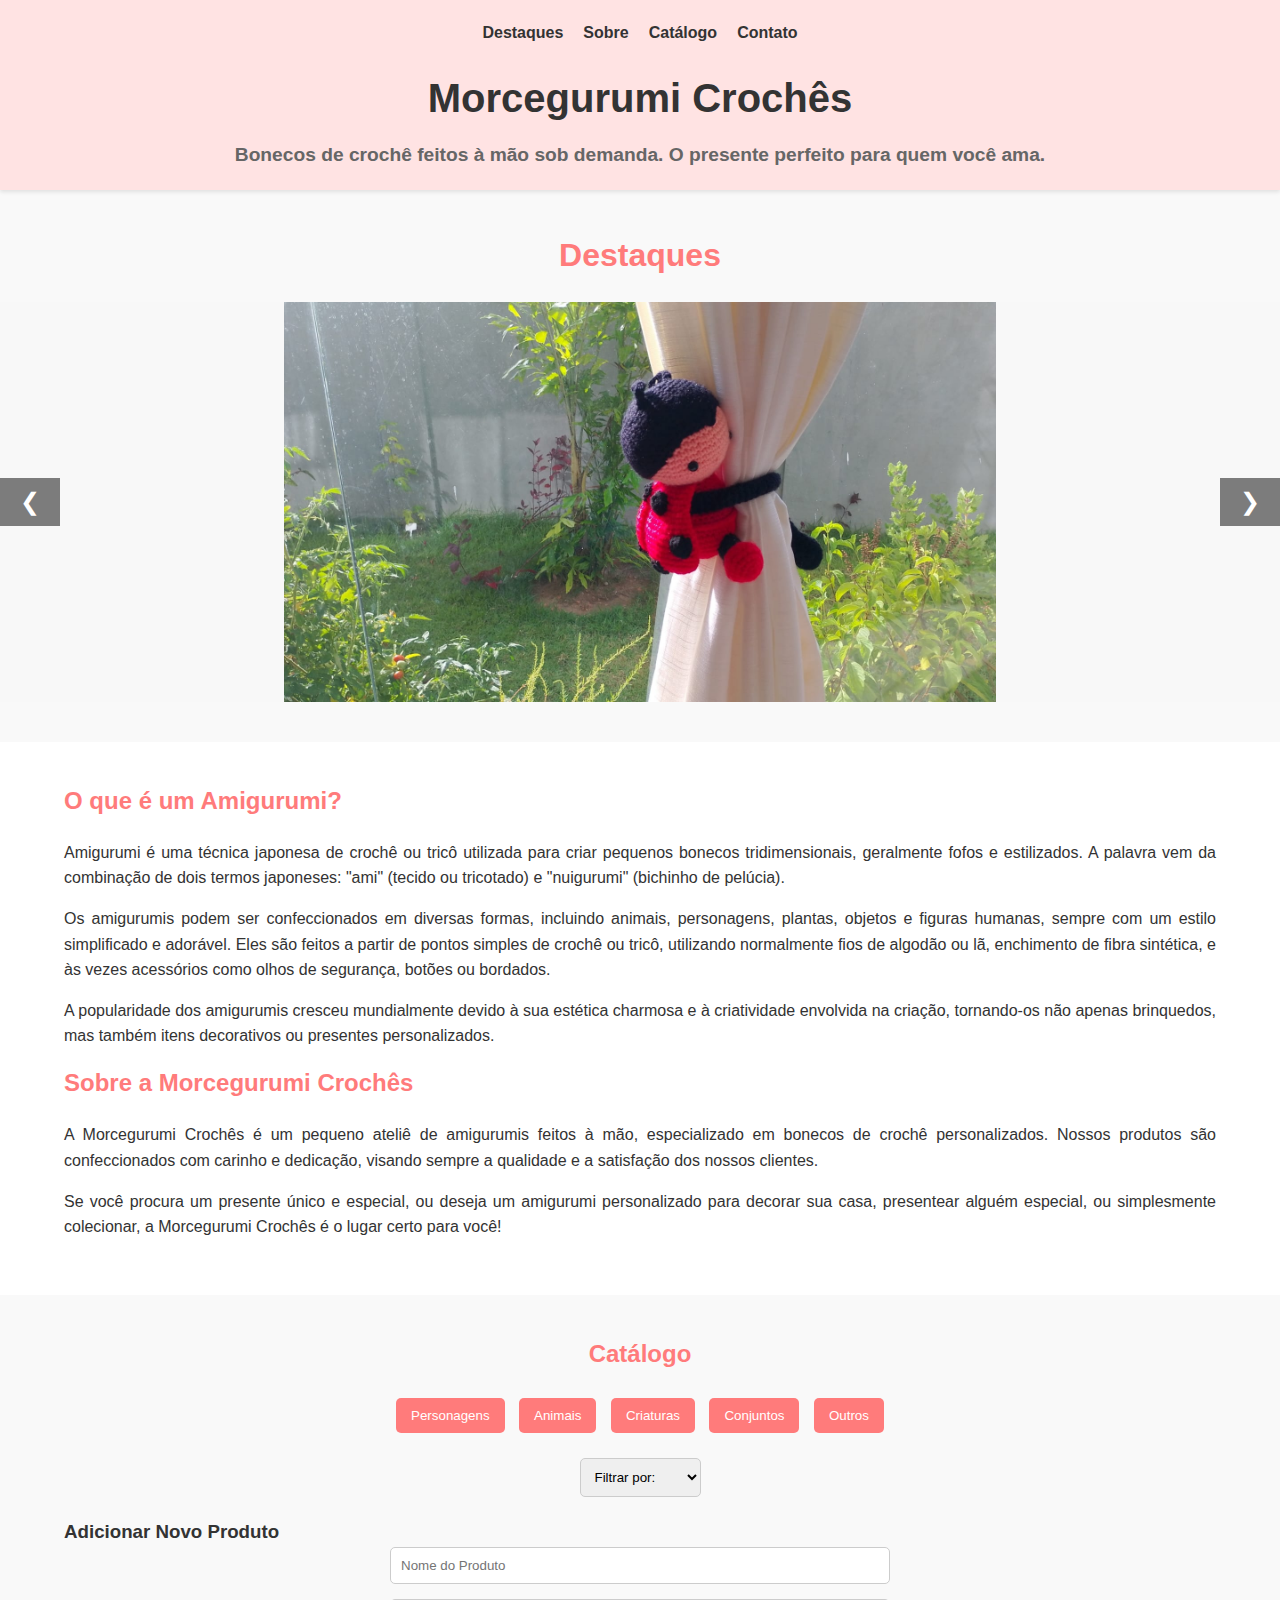
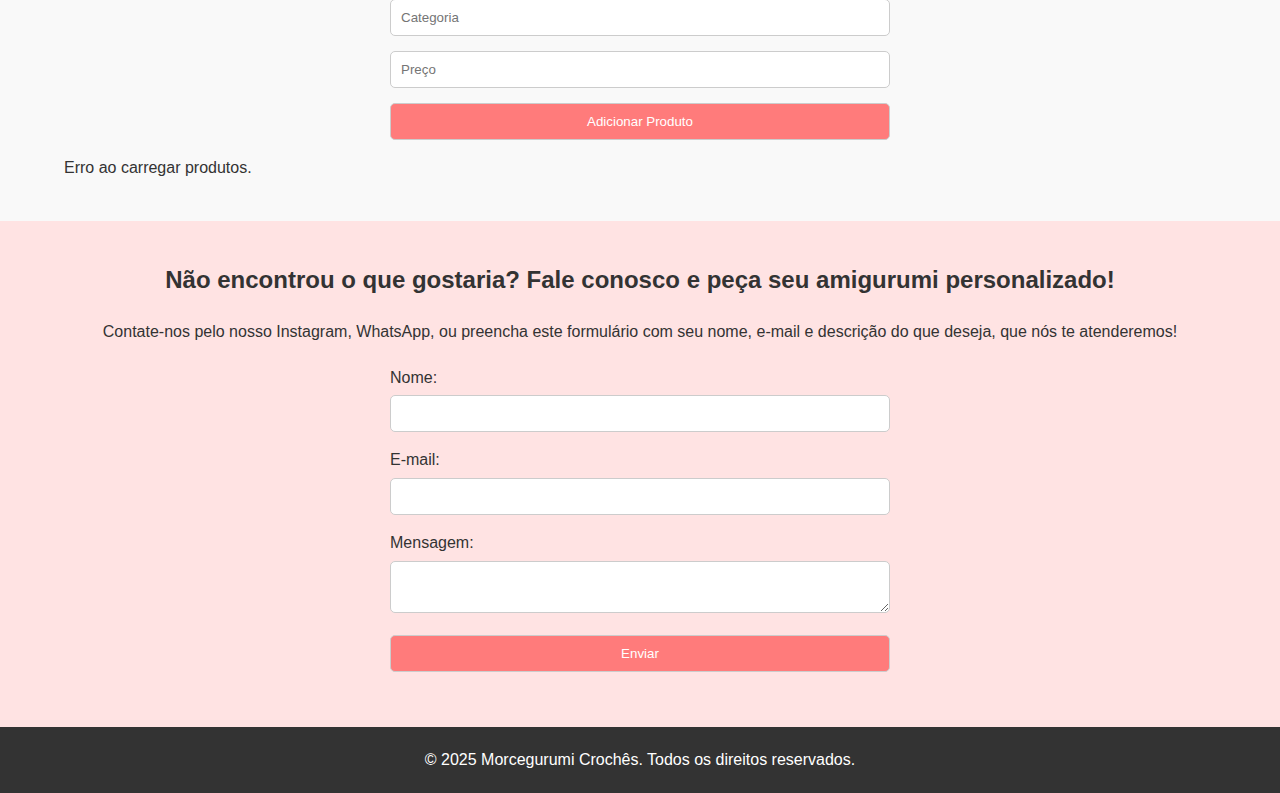
==== web/index.html @ bceb43b3 "feat: adicao de API SpringBoot + refact: código web + refact: pasta web" ====
<!DOCTYPE html>
<html lang="pt-BR">
<head>
    <meta charset="UTF-8">
    <meta name="viewport" content="width=device-width, initial-scale=1.0">
    <title>Morcegurumi Crochês</title>
    <link rel="stylesheet" href="style.css">
    <script src="script.js"></script>
</head>

<body>
<header>
    <div class="container">
        <div class="menu">
            <nav>
                <ul>
                    <!-- Escolhemos não colocar dropdown menu por questões de estética -->
                    <li><a href="#destaques">Destaques</a></li>
                    <li><a href="#sobre">Sobre</a></li>
                    <li><a href="#catalogo">Catálogo</a></li>
                    <li><a href="#contato">Contato</a></li>
                </ul>
            </nav>
        </div>
        <div class="banner">
            <h1>Morcegurumi Crochês</h1>
            <h4>Bonecos de crochê feitos à mão sob demanda. O presente perfeito para quem você ama.</h4>
        </div>
    </div>
</header>

<section id="destaques">
    <h2>Destaques</h2>
    <div class="slideshow">
        <div class="slides">
            <div class="slide" id="slide1">
                <img src="img/destaque1.jpg" alt="Destaque 1">
            </div>
            <div class="slide" id="slide2">
                <img src="img/destaque2.jpg" alt="Destaque 2">
            </div>
            <div class="slide" id="slide3">
                <img src="img/destaque3.jpg" alt="Destaque 3">
            </div>
        </div>
        <div class="navigation">
            <button class="prev" onclick="changeSlide(-1)">&#10094;</button>
            <button class="next" onclick="changeSlide(1)">&#10095;</button>
        </div>
    </div>
</section>

<section id="sobre">
    <div class="container">
        <h2>O que é um Amigurumi?</h2>
        <p>Amigurumi é uma técnica japonesa de crochê ou tricô utilizada para criar pequenos bonecos tridimensionais, geralmente fofos e estilizados. A palavra vem da combinação de dois termos japoneses: "ami" (tecido ou tricotado) e "nuigurumi" (bichinho de pelúcia).
        </p>
        <p>Os amigurumis podem ser confeccionados em diversas formas, incluindo animais, personagens, plantas, objetos e figuras humanas, sempre com um estilo simplificado e adorável. Eles são feitos a partir de pontos simples de crochê ou tricô, utilizando normalmente fios de algodão ou lã, enchimento de fibra sintética, e às vezes acessórios como olhos de segurança, botões ou bordados.
        </p>
        <p>A popularidade dos amigurumis cresceu mundialmente devido à sua estética charmosa e à criatividade envolvida na criação, tornando-os não apenas brinquedos, mas também itens decorativos ou presentes personalizados.
        </p>
        <h2>Sobre a Morcegurumi Crochês</h2>
        <p>
            A Morcegurumi Crochês é um pequeno ateliê de amigurumis feitos à mão, especializado em bonecos de crochê
            personalizados. Nossos produtos são confeccionados com carinho e dedicação, visando sempre a qualidade e a satisfação dos nossos clientes.
        </p>
        <p>
            Se você procura um presente único e especial, ou deseja um amigurumi personalizado para decorar sua casa,
            presentear alguém especial, ou simplesmente colecionar, a Morcegurumi Crochês é o lugar certo para você!
        </p>
    </div>
</section>
<section id="catalogo">
    <div class="container">
        <div class="categorias">
            <h2>Catálogo</h2>
            <button onclick="filterCategory('personagens')">Personagens</button>
            <button onclick="filterCategory('animais')">Animais</button>
            <button onclick="filterCategory('criaturas')">Criaturas</button>
            <button onclick="filterCategory('conjuntos')">Conjuntos</button>
            <button onclick="filterCategory('outros')">Outros</button>
        </div>
        <div class="filtros">
            <select name="select" id="filtroSelect" onchange="applyFilter()">
                <option value="filtrar" selected>Filtrar por:</option>
                <option value="popularidade">Popularidade</option>
                <option value="maiorpreco">Maior preço</option>
                <option value="menorpreco">Menor preço</option>
                <option value="maisnovos">Mais novos</option>
                <option value="maisvelhos">Mais velhos</option>
            </select>
        </div>
        <div class="adicionar-produto">
            <h3>Adicionar Novo Produto</h3>
            <form id="produtoForm">
                <input type="text" id="nome" placeholder="Nome do Produto" required>
                <input type="text" id="categoria" placeholder="Categoria" required>
                <input type="number" id="preco" placeholder="Preço" required>
                <button type="submit">Adicionar Produto</button>
            </form>
        </div>
        <div class="produtos" id="produtosList">
            <!-- Produtos serão exibidos aqui pelo JavaScript -->
        </div>
    </div>
</section>
<section id="contato">
    <div class="container">
        <h2>Não encontrou o que gostaria? Fale conosco e peça seu amigurumi personalizado!</h2>
        <p>Contate-nos pelo nosso Instagram, WhatsApp, ou preencha este formulário com seu nome, e-mail e descrição
            do que deseja, que nós te atenderemos!</p>
        <form>
            <label for="nome">Nome:</label>
            <input type="text" name="nome" id="nome" required>
            <label for="email">E-mail:</label>
            <input type="email" name="email" id="email" required>
            <label for="mensagem">Mensagem:</label>
            <textarea name="mensagem" id="mensagem" required></textarea>
            <button type="submit">Enviar</button>
        </form>
    </div>
</section>
<footer>
    <div class="container">
        <p>&copy; 2025 Morcegurumi Crochês. Todos os direitos reservados.</p>
    </div>
</footer>
</body>
</html>
---- web/style.css ----
* {
    margin: 0;
    padding: 0;
    box-sizing: border-box;
    font-family: 'Arial', sans-serif;
}

body {
    background-color: #f9f9f9;
    color: #333;
    line-height: 1.6;
}

.container {
    width: 90%;
    max-width: 1200px;
    margin: 0 auto;
}

header {
    background-color: #ffe3e3;
    color: #333;
    padding: 20px 0;
    text-align: center;
    box-shadow: 0 2px 4px rgba(0, 0, 0, 0.1);
}

header .menu {
    margin-bottom: 20px;
}

header nav ul {
    list-style: none;
    display: flex;
    justify-content: center;
    gap: 20px;
}

header nav ul li a {
    text-decoration: none;
    color: #333;
    font-weight: bold;
    transition: color 0.3s;
}

header nav ul li a:hover {
    color: #ff7b7b;
}

header .banner h1 {
    font-size: 2.5rem;
    margin-bottom: 10px;
}

header .banner h4 {
    font-size: 1.2rem;
    color: #666;
}

#destaques {
    padding: 40px 0;
}

#destaques h2 {
    text-align: center;
    margin-bottom: 20px;
    font-size: 2rem;
    color: #ff7b7b;
}

/* Estilo do carrossel */
.slideshow {
    position: relative;
    max-width: 100%;
    margin: auto;
    overflow: hidden;
    height: 400px; /* Defina uma altura fixa para o carrossel */
    background-color: #f8f8f8; /* Cor de fundo para áreas vazias */
}

.slides {
    display: flex;
    transition: transform 0.5s ease-in-out;
}

.slide {
    min-width: 100%;
    height: 400px; /* Mesma altura do carrossel */
    display: flex;
    align-items: center;
    justify-content: normal;
    box-sizing: border-box;
}

.slide img {
    width: 100%;
    height: 100%;
    object-fit: contain; /* Mostra toda a imagem sem cortar */
    object-position: center; /* Centraliza a imagem */
    display: block;
    background-color: #f8f8f8; /* Cor de fundo para áreas vazias */
}

/* Botões de navegação */
.navigation {
    position: absolute;
    top: 50%;
    width: 100%;
    display: flex;
    justify-content: space-between;
    transform: translateY(-50%);
}

.navigation button {
    background-color: rgba(0, 0, 0, 0.5);
    border: none;
    color: white;
    font-size: 1.5em;
    padding: 10px 20px;
    cursor: pointer;
    transition: background-color 0.3s ease;
}

.navigation button:hover {
    background-color: rgba(0, 0, 0, 0.8);
}

#sobre {
    padding: 40px 0;
    background-color: #fff;
}

#sobre h2 {
    color: #ff7b7b;
    margin-bottom: 20px;
}

#sobre p {
    margin-bottom: 15px;
    text-align: justify;
}

#catalogo {
    padding: 40px 0;
}

#catalogo h2 {
    text-align: center;
    margin-bottom: 20px;
    color: #ff7b7b;
}

.categorias {
    text-align: center;
    margin-bottom: 20px;
}

.categorias button {
    background-color: #ff7b7b;
    color: #fff;
    border: none;
    padding: 10px 15px;
    margin: 5px;
    cursor: pointer;
    border-radius: 5px;
    transition: background-color 0.3s;
}

.categorias button:hover {
    background-color: #e56767;
}

.filtros {
    text-align: center;
    margin-bottom: 20px;
}

.filtros select {
    padding: 10px;
    border-radius: 5px;
    border: 1px solid #ccc;
}

.produtos {
    display: grid;
    grid-template-columns: repeat(auto-fit, minmax(250px, 1fr));
    gap: 50px;
}

.produto {
    background: #fff;
    border-radius: 10px;
    box-shadow: 0 2px 4px rgba(0, 0, 0, 0.1);
    text-align: center;
    padding: 15px;
    transition: transform 0.3s;
    display: flex;
    flex-direction: column;
    align-items: center;
    justify-content: space-between;
    height: 350px; 
}

.produto img {
    width: 100%;
    max-height: 150px; 
    object-fit: contain; 
    border-radius: 10px;
    margin-bottom: 10px;
}

.produto h3 {
    font-size: 1.2rem;
    margin-bottom: 5px;
    text-align: center;
}

.produto p {
    font-size: 1rem;
    color: #666;
    margin-bottom: 5px;
    text-align: center;
}

.produto button {
    background-color: #ff7b7b;
    color: #fff;
    border: none;
    padding: 10px 15px;
    cursor: pointer;
    border-radius: 5px;
    transition: background-color 0.3s;
}

.produto button:hover {
    background-color: #e56767;
}

.produto:hover {
    transform: scale(1.05);
}
/* Estilo para a mensagem "Em produção!" */
#produtosList p {
    text-align: center;  /* Centraliza o texto horizontalmente */
}

#contato {
    padding: 40px 0;
    background-color: #ffe3e3;
    text-align: center;
}

#contato h2 {
    color: #333;
    margin-bottom: 20px;
}

#contato p {
    margin-bottom: 20px;
}

form {
    max-width: 500px;
    margin: 0 auto;
    text-align: left;
}

form label {
    display: block;
    margin-bottom: 5px;
}

form input, form textarea, form button {
    width: 100%;
    padding: 10px;
    margin-bottom: 15px;
    border: 1px solid #ccc;
    border-radius: 5px;
}

form button {
    background-color: #ff7b7b;
    color: #fff;
    cursor: pointer;
    transition: background-color 0.3s;
}

form button:hover {
    background-color: #e56767;
}

footer {
    background-color: #333;
    color: #fff;
    padding: 20px 0;
    text-align: center;
}
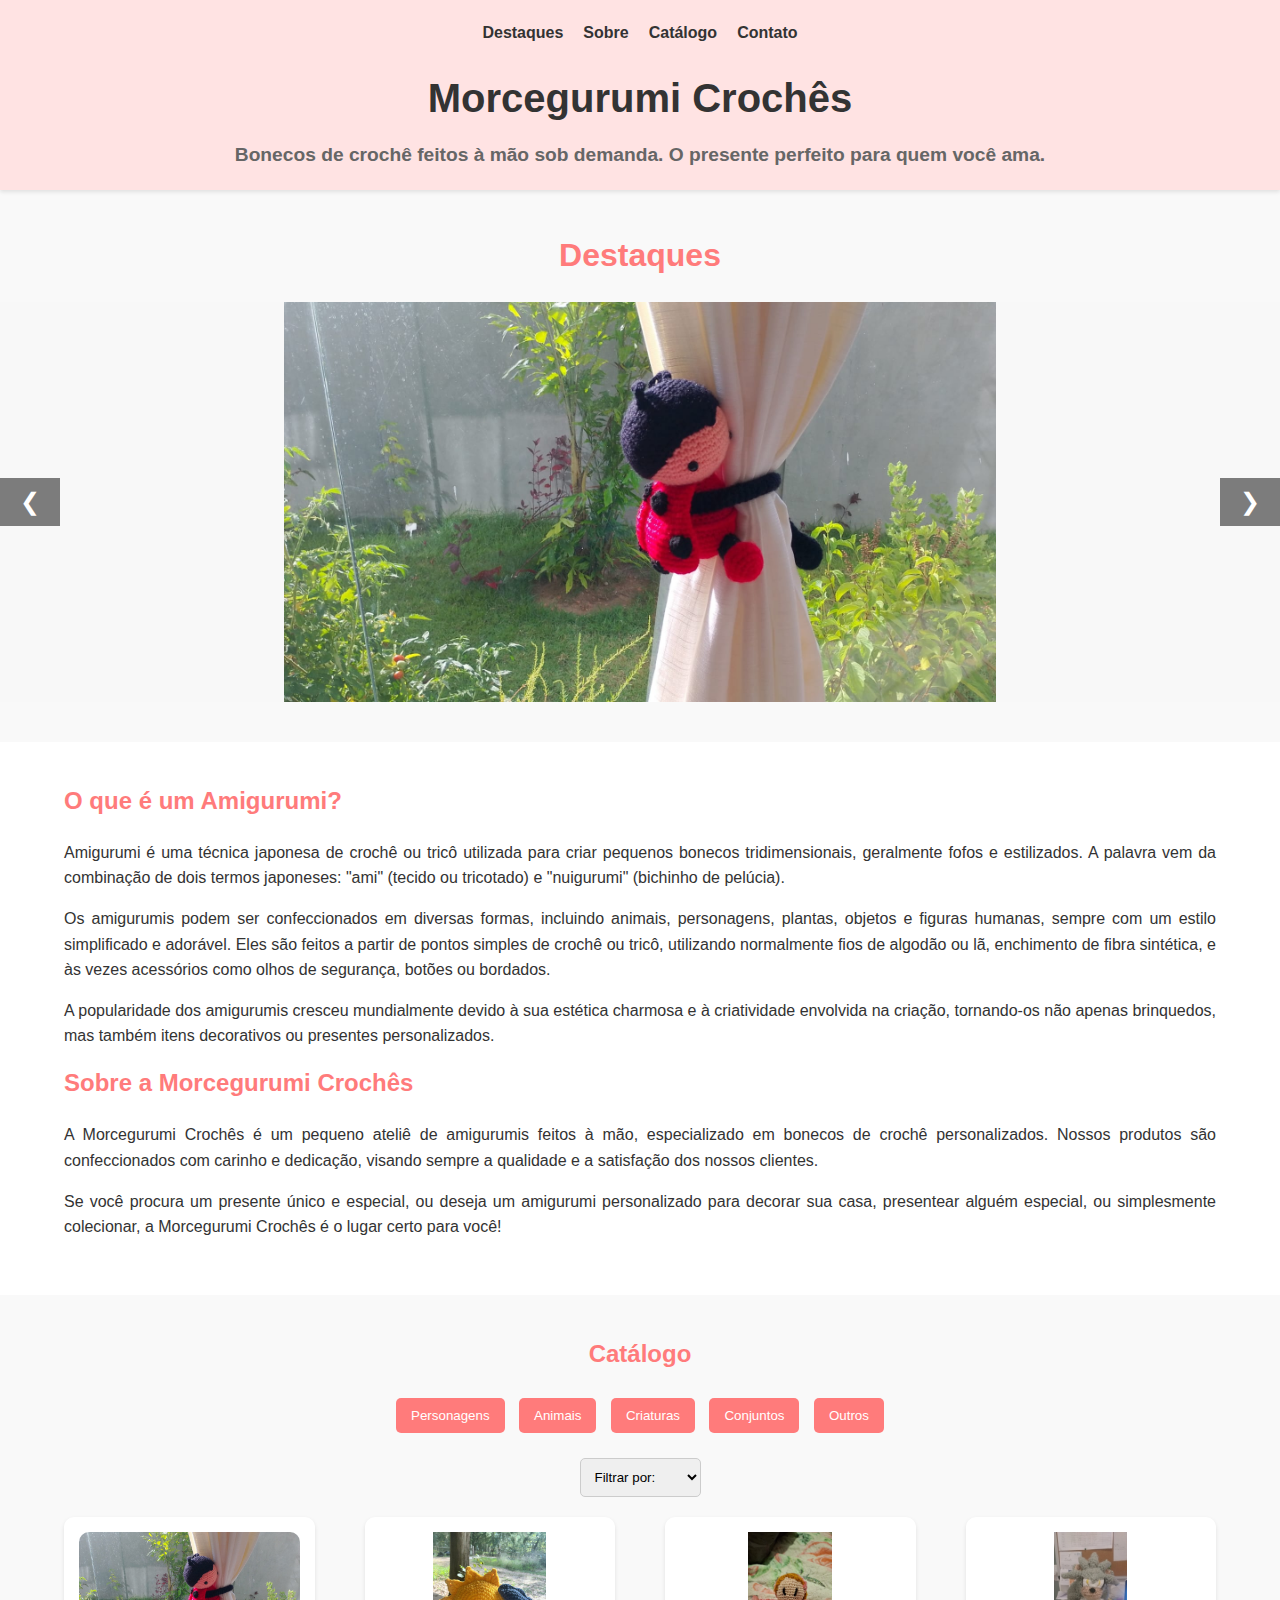
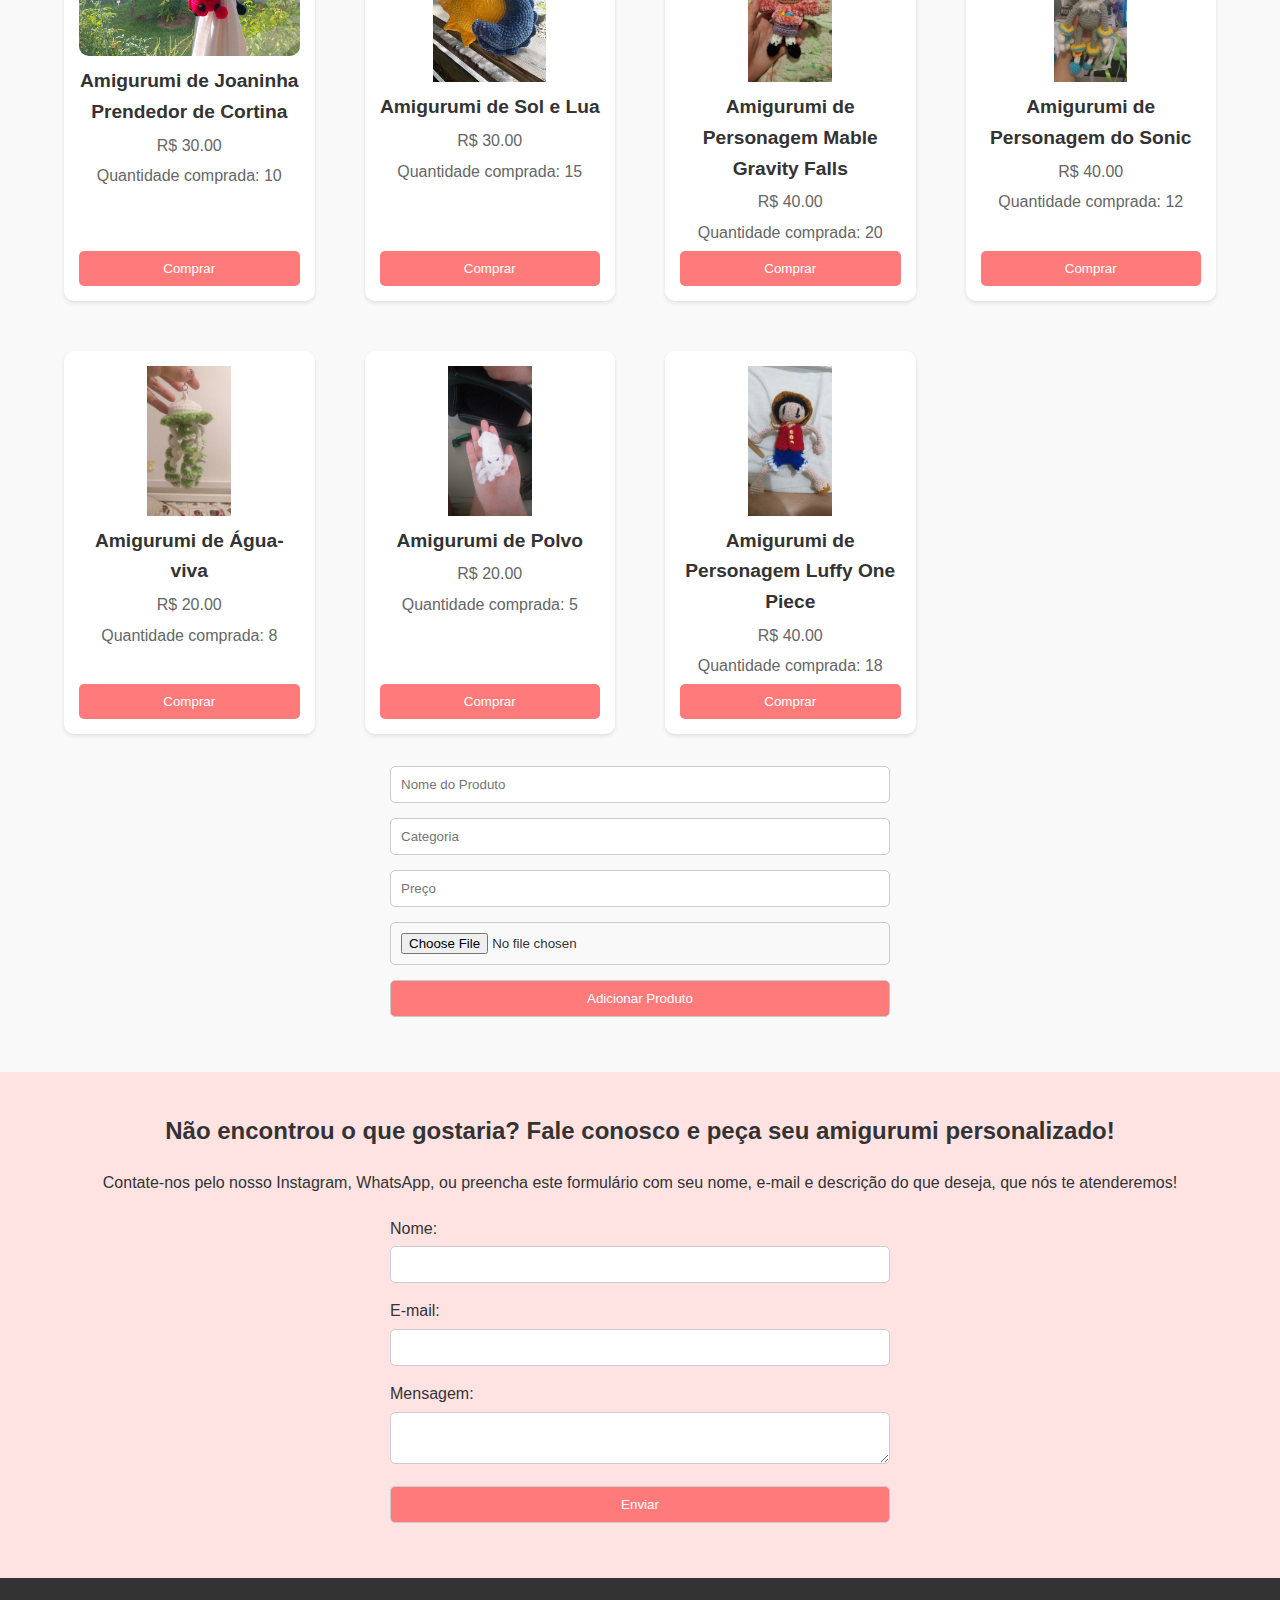
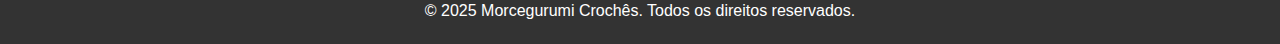
==== commit 974e424e: "fix nas lógicas de front e back" ====
--- a/web/index.html
+++ b/web/index.html
@@ -70,15 +70,16 @@
         </p>
     </div>
 </section>
+
 <section id="catalogo">
     <div class="container">
         <div class="categorias">
             <h2>Catálogo</h2>
-            <button onclick="filterCategory('personagens')">Personagens</button>
-            <button onclick="filterCategory('animais')">Animais</button>
-            <button onclick="filterCategory('criaturas')">Criaturas</button>
-            <button onclick="filterCategory('conjuntos')">Conjuntos</button>
-            <button onclick="filterCategory('outros')">Outros</button>
+            <button onclick="filterCategory('Personagens')">Personagens</button>
+            <button onclick="filterCategory('Animais')">Animais</button>
+            <button onclick="filterCategory('Criaturas')">Criaturas</button>
+            <button onclick="filterCategory('Conjuntos')">Conjuntos</button>
+            <button onclick="filterCategory('Outros')">Outros</button>
         </div>
         <div class="filtros">
             <select name="select" id="filtroSelect" onchange="applyFilter()">
@@ -90,20 +91,21 @@
                 <option value="maisvelhos">Mais velhos</option>
             </select>
         </div>
+        <div class="produtos" id="produtosList">
+            <!-- Produtos serão exibidos aqui pelo JavaScript -->
+        </div>
         <div class="adicionar-produto">
-            <h3>Adicionar Novo Produto</h3>
             <form id="produtoForm">
                 <input type="text" id="nome" placeholder="Nome do Produto" required>
                 <input type="text" id="categoria" placeholder="Categoria" required>
                 <input type="number" id="preco" placeholder="Preço" required>
+                <input type="file" id="imagem" accept="image/*" required>
                 <button type="submit">Adicionar Produto</button>
             </form>
         </div>
-        <div class="produtos" id="produtosList">
-            <!-- Produtos serão exibidos aqui pelo JavaScript -->
-        </div>
     </div>
 </section>
+
 <section id="contato">
     <div class="container">
         <h2>Não encontrou o que gostaria? Fale conosco e peça seu amigurumi personalizado!</h2>
@@ -120,6 +122,7 @@
         </form>
     </div>
 </section>
+
 <footer>
     <div class="container">
         <p>&copy; 2025 Morcegurumi Crochês. Todos os direitos reservados.</p>
--- a/web/style.css
+++ b/web/style.css
@@ -198,15 +198,17 @@
     flex-direction: column;
     align-items: center;
     justify-content: space-between;
-    height: 350px; 
+    height: 100%; /* Alterado para evitar corte */
+    min-height: 350px; /* Garante que todos os cards tenham altura mínima */
 }
 
 .produto img {
     width: 100%;
-    max-height: 150px; 
-    object-fit: contain; 
+    max-height: 150px;
+    object-fit: contain;
     border-radius: 10px;
     margin-bottom: 10px;
+    flex-shrink: 0; /* Evita que a imagem seja reduzida */
 }
 
 .produto h3 {
@@ -230,6 +232,8 @@
     cursor: pointer;
     border-radius: 5px;
     transition: background-color 0.3s;
+    margin-top: auto; /* Garante que o botão fique sempre na base do card */
+    width: 100%; /* Para melhor alinhamento dentro do card */
 }
 
 .produto button:hover {
@@ -239,9 +243,8 @@
 .produto:hover {
     transform: scale(1.05);
 }
-/* Estilo para a mensagem "Em produção!" */
 #produtosList p {
-    text-align: center;  /* Centraliza o texto horizontalmente */
+    text-align: center;
 }
 
 #contato {
@@ -295,3 +298,7 @@
     padding: 20px 0;
     text-align: center;
 }
+
+.adicionar-produto {
+    margin-top: 2rem;
+}
